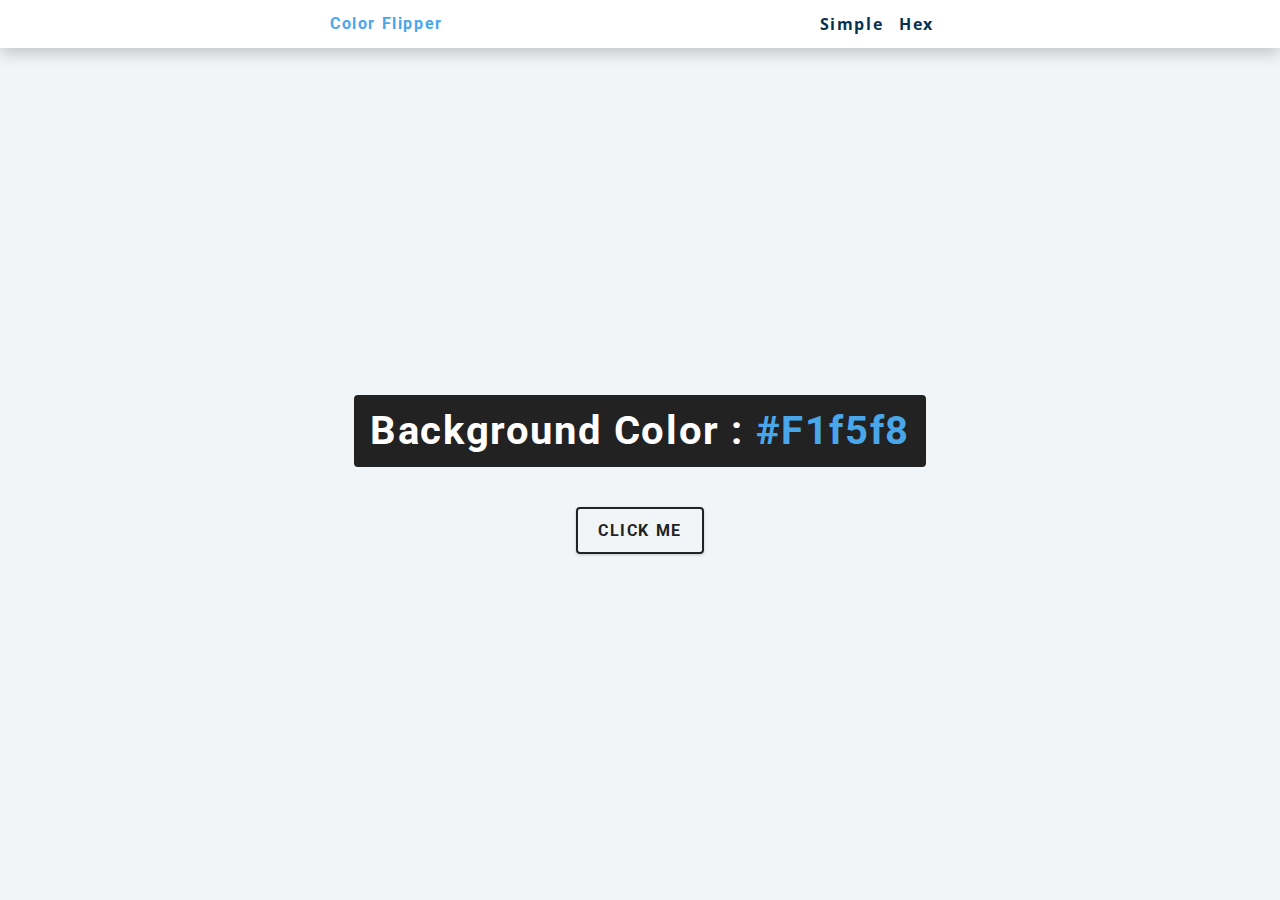
==== hex.html @ 12c247a9 "Add files via upload" ====
<!DOCTYPE html>
<html lang="en">
  <head>
    <meta charset="UTF-8" />
    <meta name="viewport" content="width=device-width, initial-scale=1.0" />
    <title>
      Color Flipper || Simple
    </title>

    <!-- styles -->
    <link rel="stylesheet" href="styles.css" />
  </head>

  <body>
    <nav>
      <div class="nav-center">
        <h4>color flipper</h4>
        <ul class="nav-links">
          <li><a href="index.html">simple</a></li>
          <li><a href="hex.html">hex</a></li>
        </ul>
      </div>
    </nav>
    <main>
      <div class="container">
        <h2>background color : <span class="color">#f1f5f8</span></h2>
        <button class="btn btn-hero" id="btn">click me</button>
      </div>
    </main>
    <!-- javascript -->
    <script src="hex.js"></script>
  </body>
</html>
---- styles.css ----
/*
=============== 
Fonts
===============
*/
@import url("https://fonts.googleapis.com/css?family=Open+Sans|Roboto:400,700&display=swap");

/*
=============== 
Variables
===============
*/

:root {
  /* dark shades of primary color*/
  --clr-primary-1: hsl(205, 86%, 17%);
  --clr-primary-2: hsl(205, 77%, 27%);
  --clr-primary-3: hsl(205, 72%, 37%);
  --clr-primary-4: hsl(205, 63%, 48%);
  /* primary/main color */
  --clr-primary-5: hsl(205, 78%, 60%);
  /* lighter shades of primary color */
  --clr-primary-6: hsl(205, 89%, 70%);
  --clr-primary-7: hsl(205, 90%, 76%);
  --clr-primary-8: hsl(205, 86%, 81%);
  --clr-primary-9: hsl(205, 90%, 88%);
  --clr-primary-10: hsl(205, 100%, 96%);
  /* darkest grey - used for headings */
  --clr-grey-1: hsl(209, 61%, 16%);
  --clr-grey-2: hsl(211, 39%, 23%);
  --clr-grey-3: hsl(209, 34%, 30%);
  --clr-grey-4: hsl(209, 28%, 39%);
  /* grey used for paragraphs */
  --clr-grey-5: hsl(210, 22%, 49%);
  --clr-grey-6: hsl(209, 23%, 60%);
  --clr-grey-7: hsl(211, 27%, 70%);
  --clr-grey-8: hsl(210, 31%, 80%);
  --clr-grey-9: hsl(212, 33%, 89%);
  --clr-grey-10: hsl(210, 36%, 96%);
  --clr-white: #fff;
  --clr-red-dark: hsl(360, 67%, 44%);
  --clr-red-light: hsl(360, 71%, 66%);
  --clr-green-dark: hsl(125, 67%, 44%);
  --clr-green-light: hsl(125, 71%, 66%);
  --clr-black: #222;
  --ff-primary: "Roboto", sans-serif;
  --ff-secondary: "Open Sans", sans-serif;
  --transition: all 0.3s linear;
  --spacing: 0.1rem;
  --radius: 0.25rem;
  --light-shadow: 0 5px 15px rgba(0, 0, 0, 0.1);
  --dark-shadow: 0 5px 15px rgba(0, 0, 0, 0.2);
  --max-width: 1170px;
  --fixed-width: 620px;
}
/*
=============== 
Global Styles
===============
*/

*,
::after,
::before {
  margin: 0;
  padding: 0;
  box-sizing: border-box;
}
body {
  font-family: var(--ff-secondary);
  background: var(--clr-grey-10);
  color: var(--clr-grey-1);
  line-height: 1.5;
  font-size: 0.875rem;
}
ul {
  list-style-type: none;
}
a {
  text-decoration: none;
}
h1,
h2,
h3,
h4 {
  letter-spacing: var(--spacing);
  text-transform: capitalize;
  line-height: 1.25;
  margin-bottom: 0.75rem;
  font-family: var(--ff-primary);
}
h1 {
  font-size: 3rem;
}
h2 {
  font-size: 2rem;
}
h3 {
  font-size: 1.25rem;
}
h4 {
  font-size: 0.875rem;
}
p {
  margin-bottom: 1.25rem;
  color: var(--clr-grey-5);
}
@media screen and (min-width: 800px) {
  h1 {
    font-size: 4rem;
  }
  h2 {
    font-size: 2.5rem;
  }
  h3 {
    font-size: 1.75rem;
  }
  h4 {
    font-size: 1rem;
  }
  body {
    font-size: 1rem;
  }
  h1,
  h2,
  h3,
  h4 {
    line-height: 1;
  }
}
/*  global classes */

/* section */
.section {
  padding: 5rem 0;
}

.section-center {
  width: 90vw;
  margin: 0 auto;
  max-width: 1170px;
}
@media screen and (min-width: 992px) {
  .section-center {
    width: 95vw;
  }
}
main {
  min-height: 100vh;
  display: grid;
  place-items: center;
}

/*
=============== 
Nav
===============
*/
nav {
  background: var(--clr-white);
  height: 3rem;
  display: grid;
  align-items: center;
  box-shadow: var(--dark-shadow);
}
.nav-center {
  width: 90vw;
  max-width: var(--fixed-width);
  margin: 0 auto;
  display: flex;
  align-items: center;
  justify-content: space-between;
}
.nav-center h4 {
  margin-bottom: 0;
  color: var(--clr-primary-5);
}
.nav-links {
  display: flex;
}
nav a {
  text-transform: capitalize;
  font-weight: 700;
  font-size: 1rem;
  color: var(--clr-primary-1);
  letter-spacing: var(--spacing);
  margin-right: 1rem;
}
nav a:hover {
  color: var(--clr-primary-5);
}
/*
=============== 
Container
===============
*/
main {
  min-height: calc(100vh - 3rem);
  display: grid;
  place-items: center;
}
.container {
  text-align: center;
}
.container h2 {
  background: var(--clr-black);
  color: var(--clr-white);
  padding: 1rem;
  border-radius: var(--radius);
  margin-bottom: 2.5rem;
}
.color {
  color: var(--clr-primary-5);
}
.btn-hero {
  font-family: var(--ff-primary);
  text-transform: uppercase;
  background: transparent;
  color: var(--clr-black);
  letter-spacing: var(--spacing);
  display: inline-block;
  font-weight: 700;
  transition: var(--transition);
  border: 2px solid var(--clr-black);
  cursor: pointer;
  box-shadow: 0 1px 3px rgba(0, 0, 0, 0.2);
  border-radius: var(--radius);
  font-size: 1rem;
  padding: 0.75rem 1.25rem;
}
.btn-hero:hover {
  color: var(--clr-white);
  background: var(--clr-black);
}
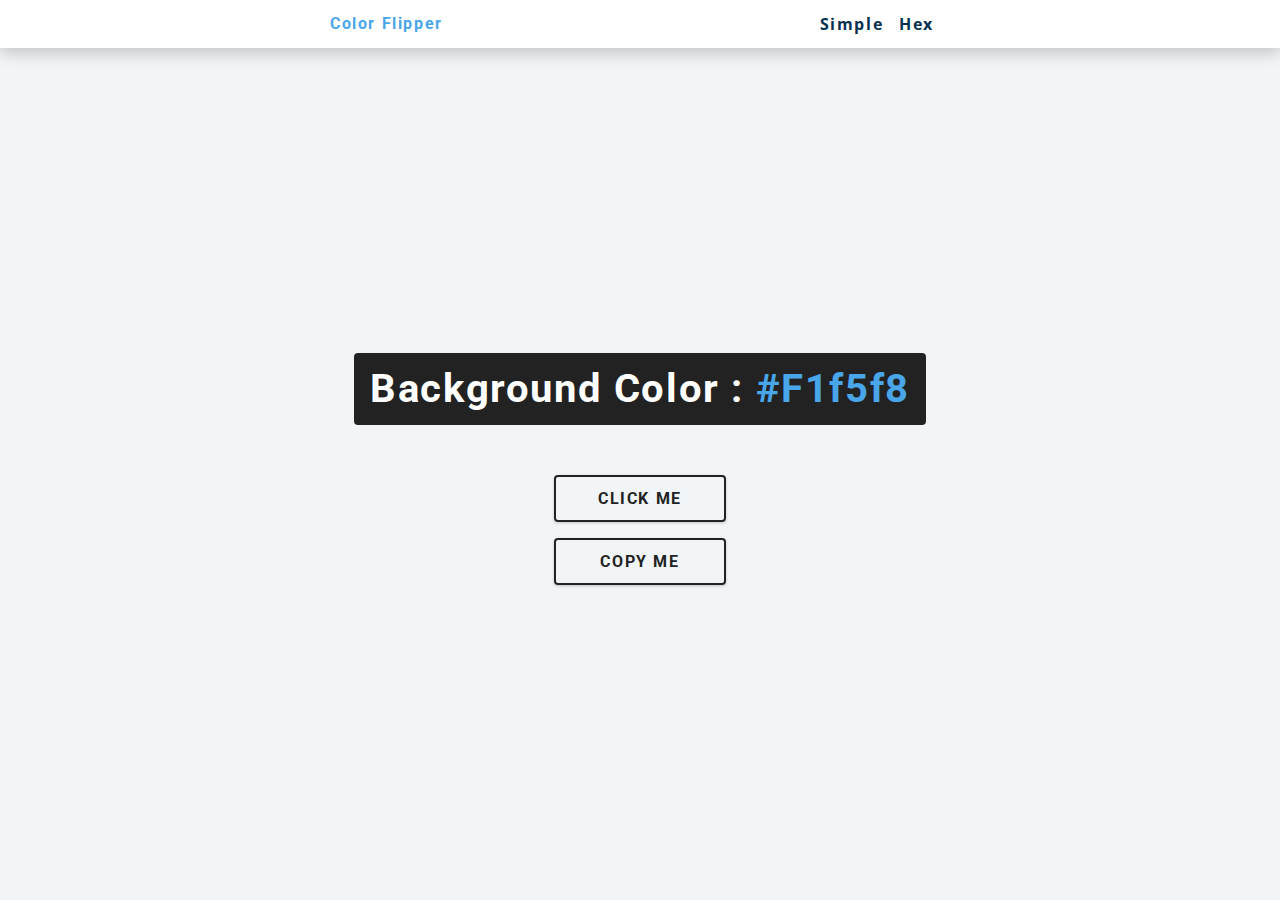
==== commit 4a490754: "Add files via upload" ====
--- a/hex.html
+++ b/hex.html
@@ -3,9 +3,7 @@
   <head>
     <meta charset="UTF-8" />
     <meta name="viewport" content="width=device-width, initial-scale=1.0" />
-    <title>
-      Color Flipper || Simple
-    </title>
+    <title>Color Flipper || Simple</title>
 
     <!-- styles -->
     <link rel="stylesheet" href="styles.css" />
@@ -23,8 +21,11 @@
     </nav>
     <main>
       <div class="container">
-        <h2>background color : <span class="color">#f1f5f8</span></h2>
-        <button class="btn btn-hero" id="btn">click me</button>
+        <h2>background color : <span class="color" id="copy">#f1f5f8</span></h2>
+        <div class="button">
+          <button class="btn btn-hero" id="btn">Click me</button>
+          <button class="btn btn-hero" onclick="copyToClipboard()">Copy me</button>
+        </div>
       </div>
     </main>
     <!-- javascript -->
--- a/styles.css
+++ b/styles.css
@@ -232,3 +232,15 @@
   color: var(--clr-white);
   background: var(--clr-black);
 }
+
+.button {
+  text-align: center;
+  justify-content: center;
+  gap: 1rem;
+  height: auto;
+  display: flex;
+  padding: 10px 0;
+  margin: 0 auto;
+  width: 30%;
+  flex-direction: column;
+}
